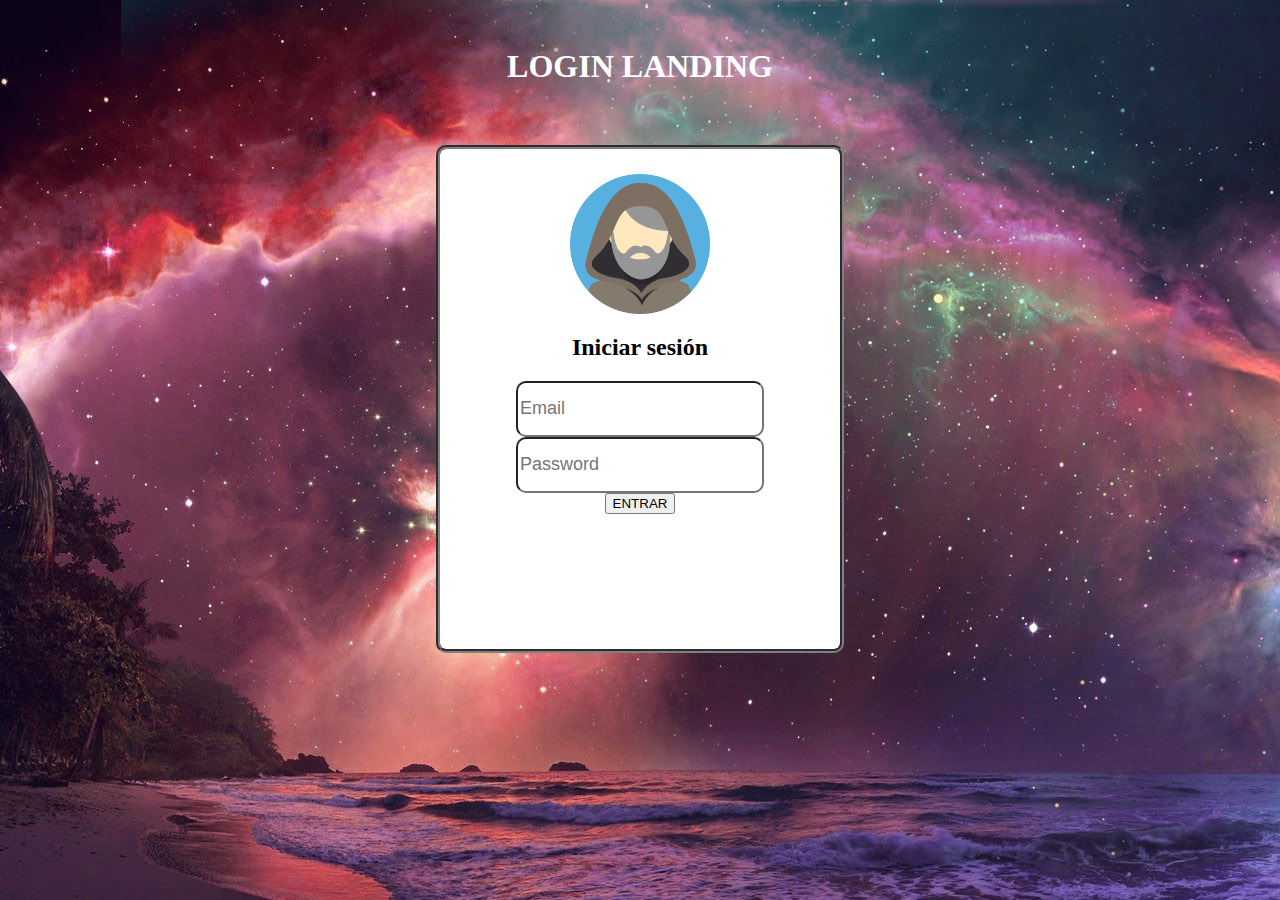
==== index.html @ 116c11ff "First upload of the login" ====
<!DOCTYPE html>
<html lang="en">
    <head>
        <meta charset="UTF-8">
        <meta http-equiv="X-UA-Compatible" content="IE=edge">
        <meta name="viewport" content="width=device-width, initial-scale=1.0">
        <link rel="stylesheet" href="styles.css">
        <title>Login landing</title>
    </head>
    <body>
        <header class="headerBox">
            <h1 class="titulo">LOGIN LANDING</h1>
        </header>

        <section class="loginFlex">
            <article class="articleBox">
                <form action="" class="formFlex">
                    <img src="img/avatar" alt="Foto de perfil (avatar)" class="avatar">

                    <h2>Iniciar sesión</h2>

                    
                    <label for="email"></label>
                    <input type="email" placeholder="Email" id="enviar" class="emailInput">
                    

                    <label for="password"></label>
                    <input type="password" placeholder="Password" id="enviar" class="passInput">
                    
                    <label for="enviar"></label>
                    <button id="enviar" class="buttonForm">ENTRAR</button>

                </form>
                
            </article>
        </section>
        
    </body>
</html>
---- styles.css ----
body {
    background-image: url(img/fondo);
}


/* HEADER */

.headerBox {
    display: flex;
    justify-content: center;
}

.titulo {
    margin-top: 40px;
    margin-bottom: 60px;
    color: white;
}

/* LOGIN */

.loginFlex {
    display: flex;
    justify-content: center;
}

.articleBox {
    background-color: white;
    display: flex;
    justify-content: center;
    width: 400px;
    height: 500px;
    border: 4px groove gray;
    border-radius: 10px;
}

.formFlex {
    display: flex;
    flex-direction: column;
    justify-content: flex-start;
    align-items: center;
}

.avatar {
    margin-top: 25px;
    width: 140px%;
    height: 140px;
}

.emailInput {
    width: 100%;
    height: 50px;
    border-radius: 10px;
    font-size: large;
}

.passInput {
    width: 100%;
    height: 50px;
    border-radius: 10px;
    font-size: large;
}
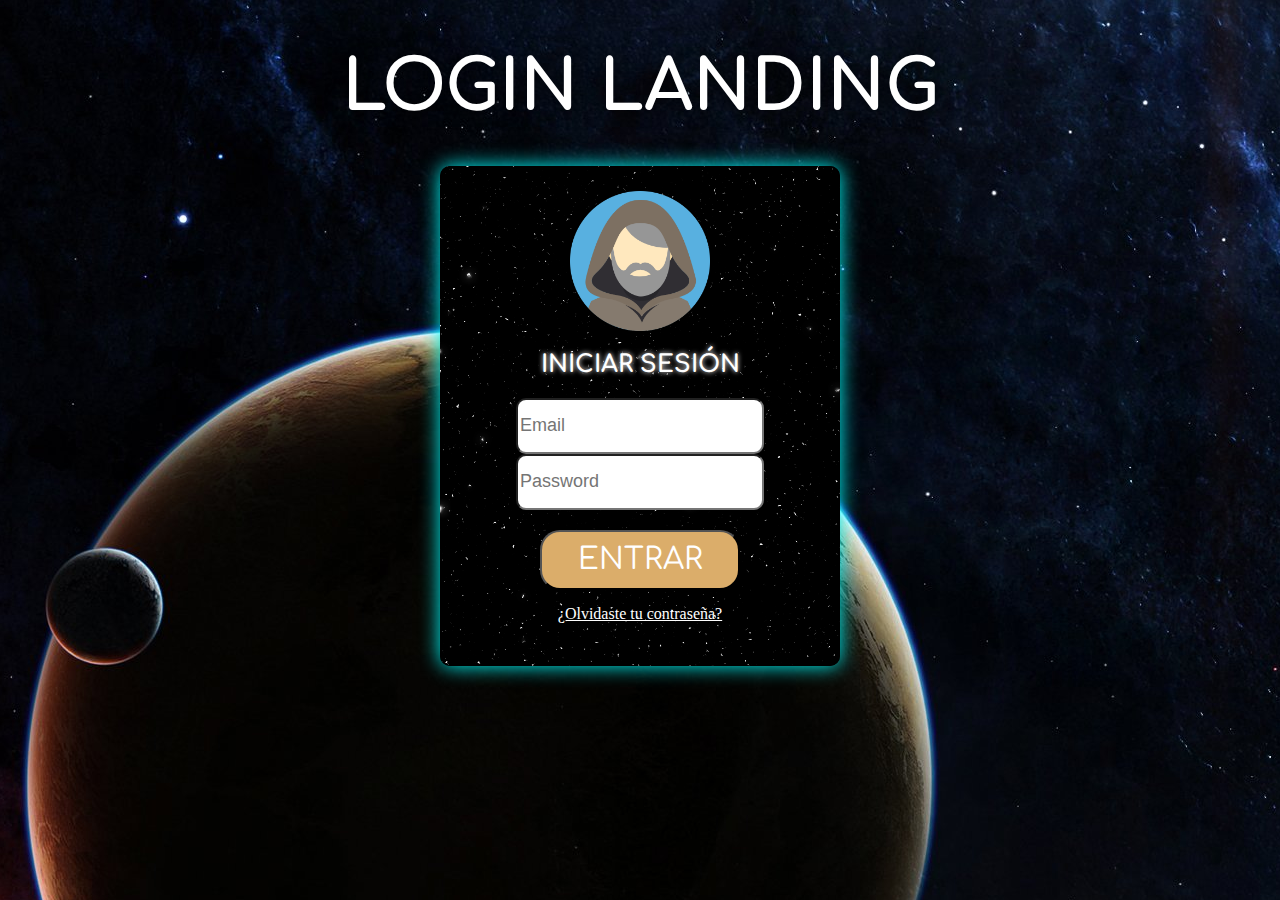
==== commit 923ec165: "Uploading login landing page" ====
--- a/index.html
+++ b/index.html
@@ -17,8 +17,7 @@
                 <form action="" class="formFlex">
                     <img src="img/avatar" alt="Foto de perfil (avatar)" class="avatar">
 
-                    <h2>Iniciar sesión</h2>
-
+                    <h2 class="loginTitle">INICIAR SESIÓN</h2>
                     
                     <label for="email"></label>
                     <input type="email" placeholder="Email" id="enviar" class="emailInput">
@@ -28,7 +27,9 @@
                     <input type="password" placeholder="Password" id="enviar" class="passInput">
                     
                     <label for="enviar"></label>
-                    <button id="enviar" class="buttonForm">ENTRAR</button>
+                    <input type="button" value="ENTRAR" id="enviar" class="buttonForm" >
+
+                    <a href="#">¿Olvidaste tu contraseña?</a>
 
                 </form>
                 
--- a/styles.css
+++ b/styles.css
@@ -1,5 +1,17 @@
+@font-face {
+    font-family: ManOfSteel;
+    src: url(fonts/ManOfSteel.ttf) format("truetype");
+}
+
+@font-face {
+    font-family: Comfortaa;
+    src: url(fonts/Comfortaa-VariableFont_wght.ttf);
+}
+
 body {
-    background-image: url(img/fondo);
+    background-image: url(img/fondo2);
+    background-position: 20%;
+    
 }
 
 
@@ -12,8 +24,11 @@
 
 .titulo {
     margin-top: 40px;
-    margin-bottom: 60px;
+    margin-bottom: 40px;
     color: white;
+    font-family: Comfortaa; 
+    font-size: 70px;
+    text-shadow: 0 0 20px black
 }
 
 /* LOGIN */
@@ -24,13 +39,14 @@
 }
 
 .articleBox {
-    background-color: white;
+    background-image: url(img/login-background);
     display: flex;
     justify-content: center;
     width: 400px;
     height: 500px;
-    border: 4px groove gray;
+    border: 4px  black;
     border-radius: 10px;
+    box-shadow: 0 0 20px cyan;
 }
 
 .formFlex {
@@ -60,4 +76,24 @@
     font-size: large;
 }
 
+.buttonForm {
+    margin-top: 20px;
+    height: 60px;
+    width: 200px;
+    border-radius: 20px;
+    background-color: rgb(219, 173, 106);
+    color: white;
+    font-size: 30px;
+    font-family: Comfortaa;
+}
 
+a {
+    margin-top: 15px;
+    color: white;
+}
+
+.loginTitle {
+    color: white;
+    text-shadow: 0 0 5px white;
+    font-family: Comfortaa;
+}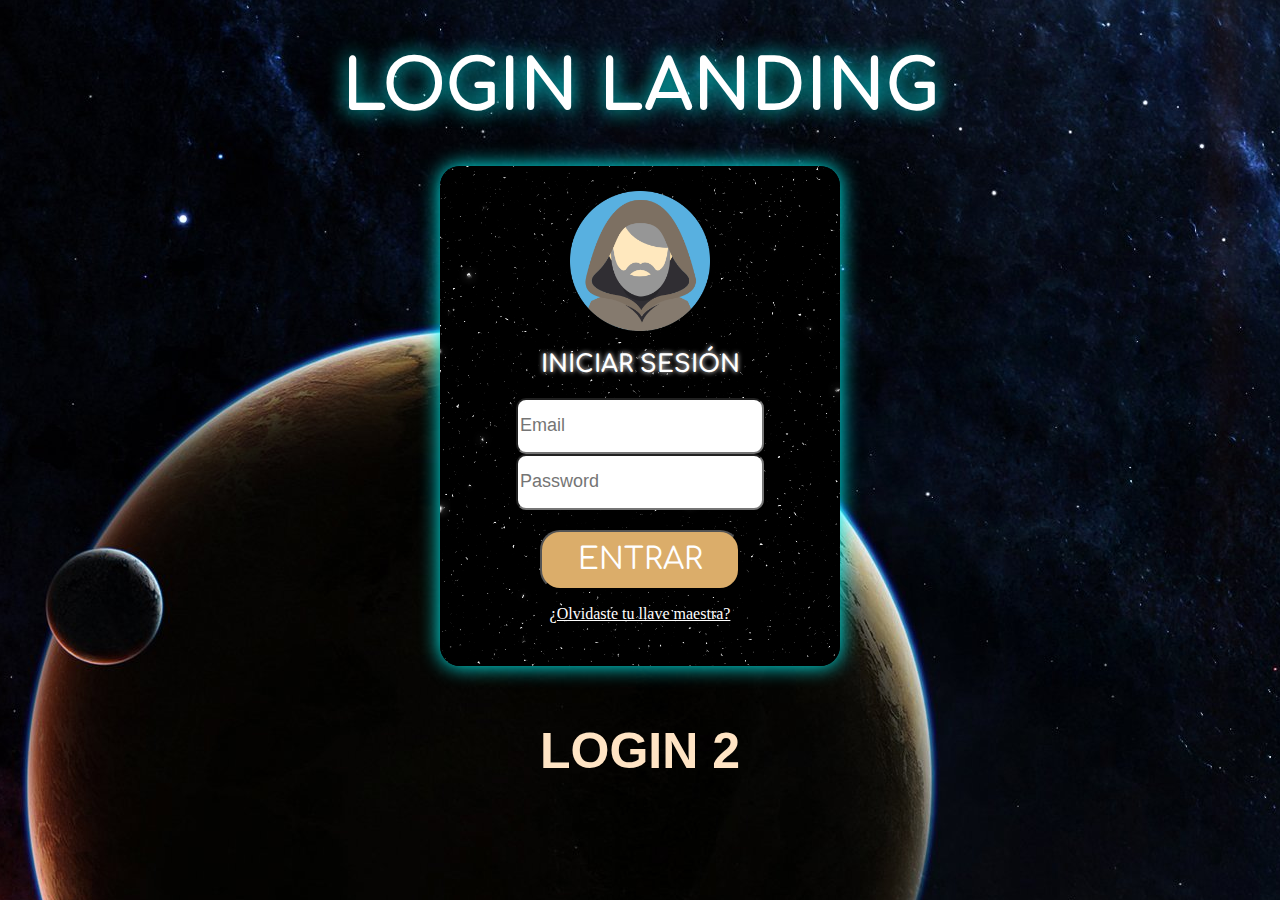
==== commit a5ae63b9: "Login 2 finished" ====
--- a/index.html
+++ b/index.html
@@ -29,12 +29,17 @@
                     <label for="enviar"></label>
                     <input type="button" value="ENTRAR" id="enviar" class="buttonForm" >
 
-                    <a href="#">¿Olvidaste tu contraseña?</a>
+                    <a href="#">¿Olvidaste tu llave maestra?</a>
 
                 </form>
                 
             </article>
+
+            <div class="anchorLogin2">
+                <h2><a href="login2.html">LOGIN 2</a></h2>
+            
         </section>
+
         
     </body>
 </html>--- a/styles.css
+++ b/styles.css
@@ -28,7 +28,7 @@
     color: white;
     font-family: Comfortaa; 
     font-size: 70px;
-    text-shadow: 0 0 20px black
+    text-shadow: 0 0 20px cyan
 }
 
 /* LOGIN */
@@ -45,7 +45,7 @@
     width: 400px;
     height: 500px;
     border: 4px  black;
-    border-radius: 10px;
+    border-radius: 20px;
     box-shadow: 0 0 20px cyan;
 }
 
@@ -58,7 +58,7 @@
 
 .avatar {
     margin-top: 25px;
-    width: 140px%;
+    width: 140px;
     height: 140px;
 }
 
@@ -96,4 +96,22 @@
     color: white;
     text-shadow: 0 0 5px white;
     font-family: Comfortaa;
+}
+
+.anchorLogin2 {
+    display: flex;
+    position: absolute;
+    bottom: 100px;
+
+}
+
+.anchorLogin2 h2 a{
+    color: bisque;
+    text-decoration-line: none;
+    font-size: 50px;
+    font-family: 'Trebuchet MS', 'Lucida Sans Unicode', 'Lucida Grande', 'Lucida Sans', Arial, sans-serif;
+}
+
+.anchorLogin2 h2 a:hover{
+    text-shadow: 0 0 10px gold;
 }